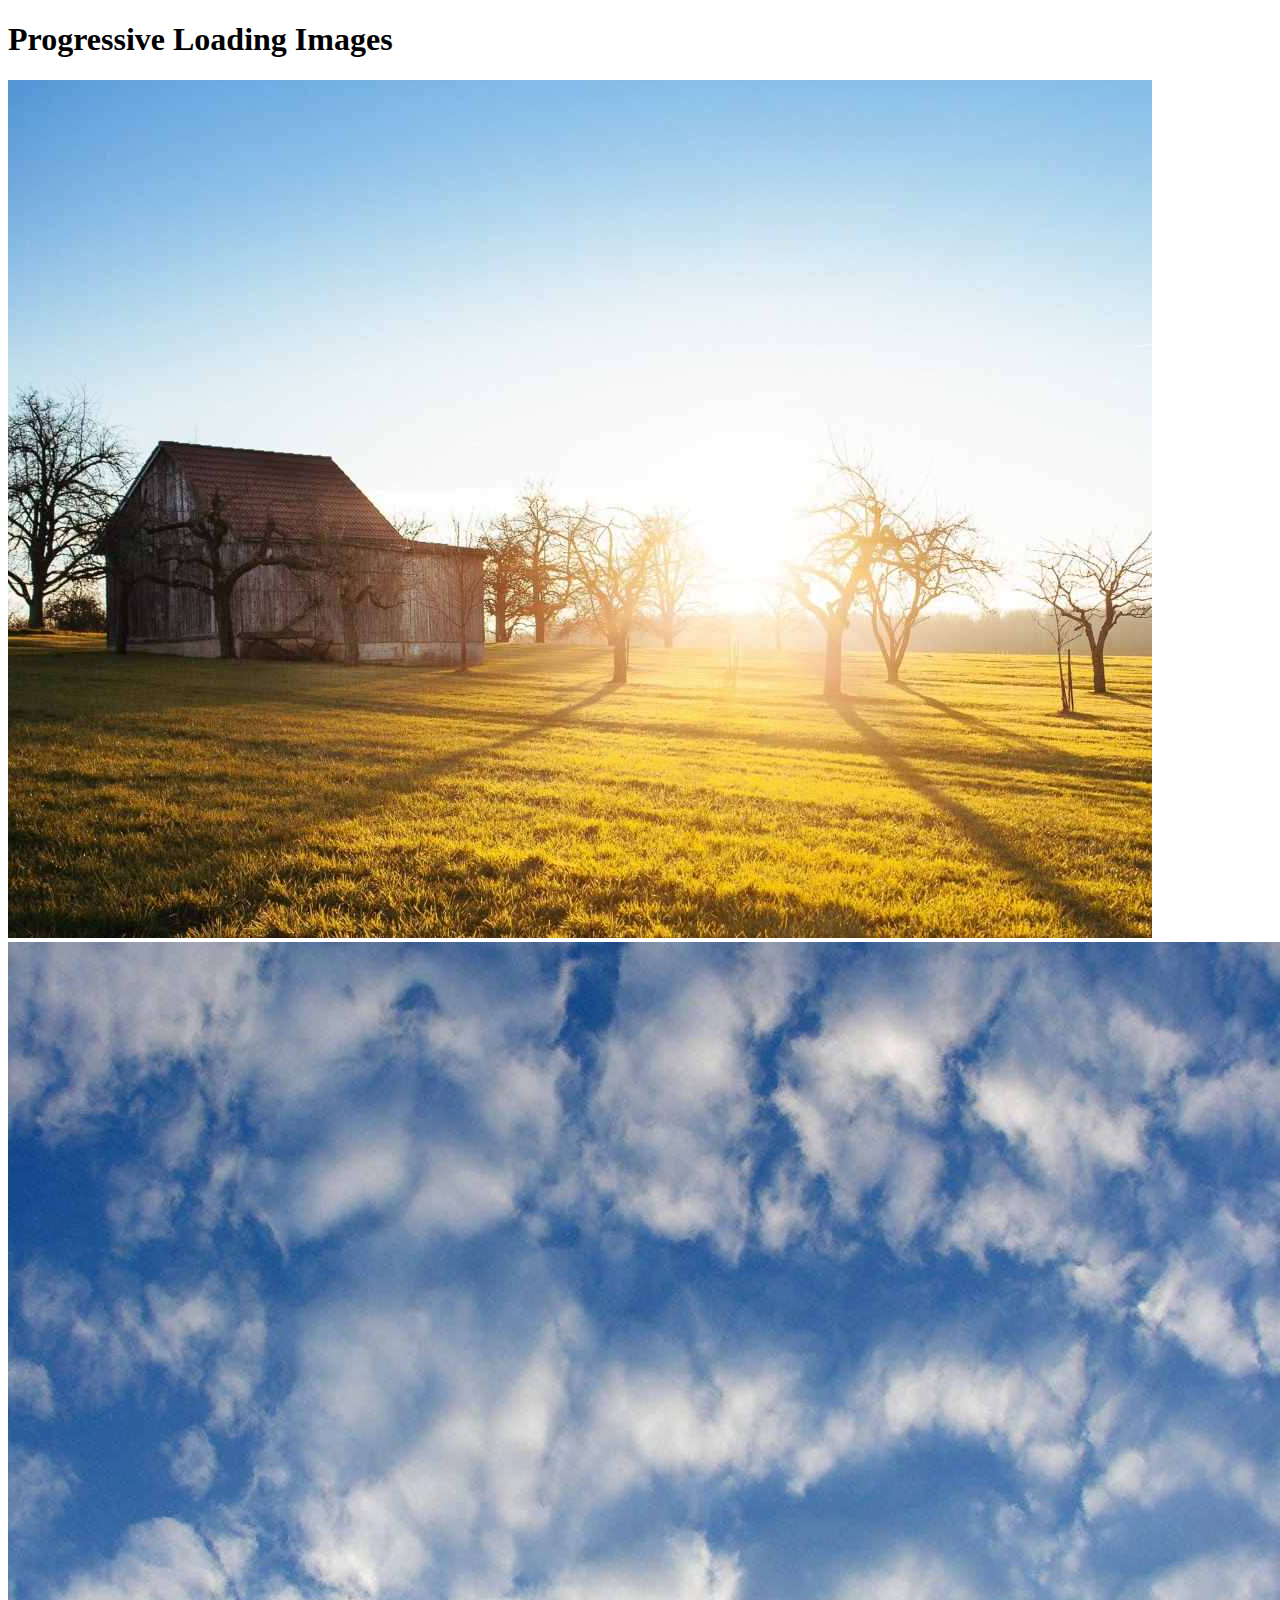
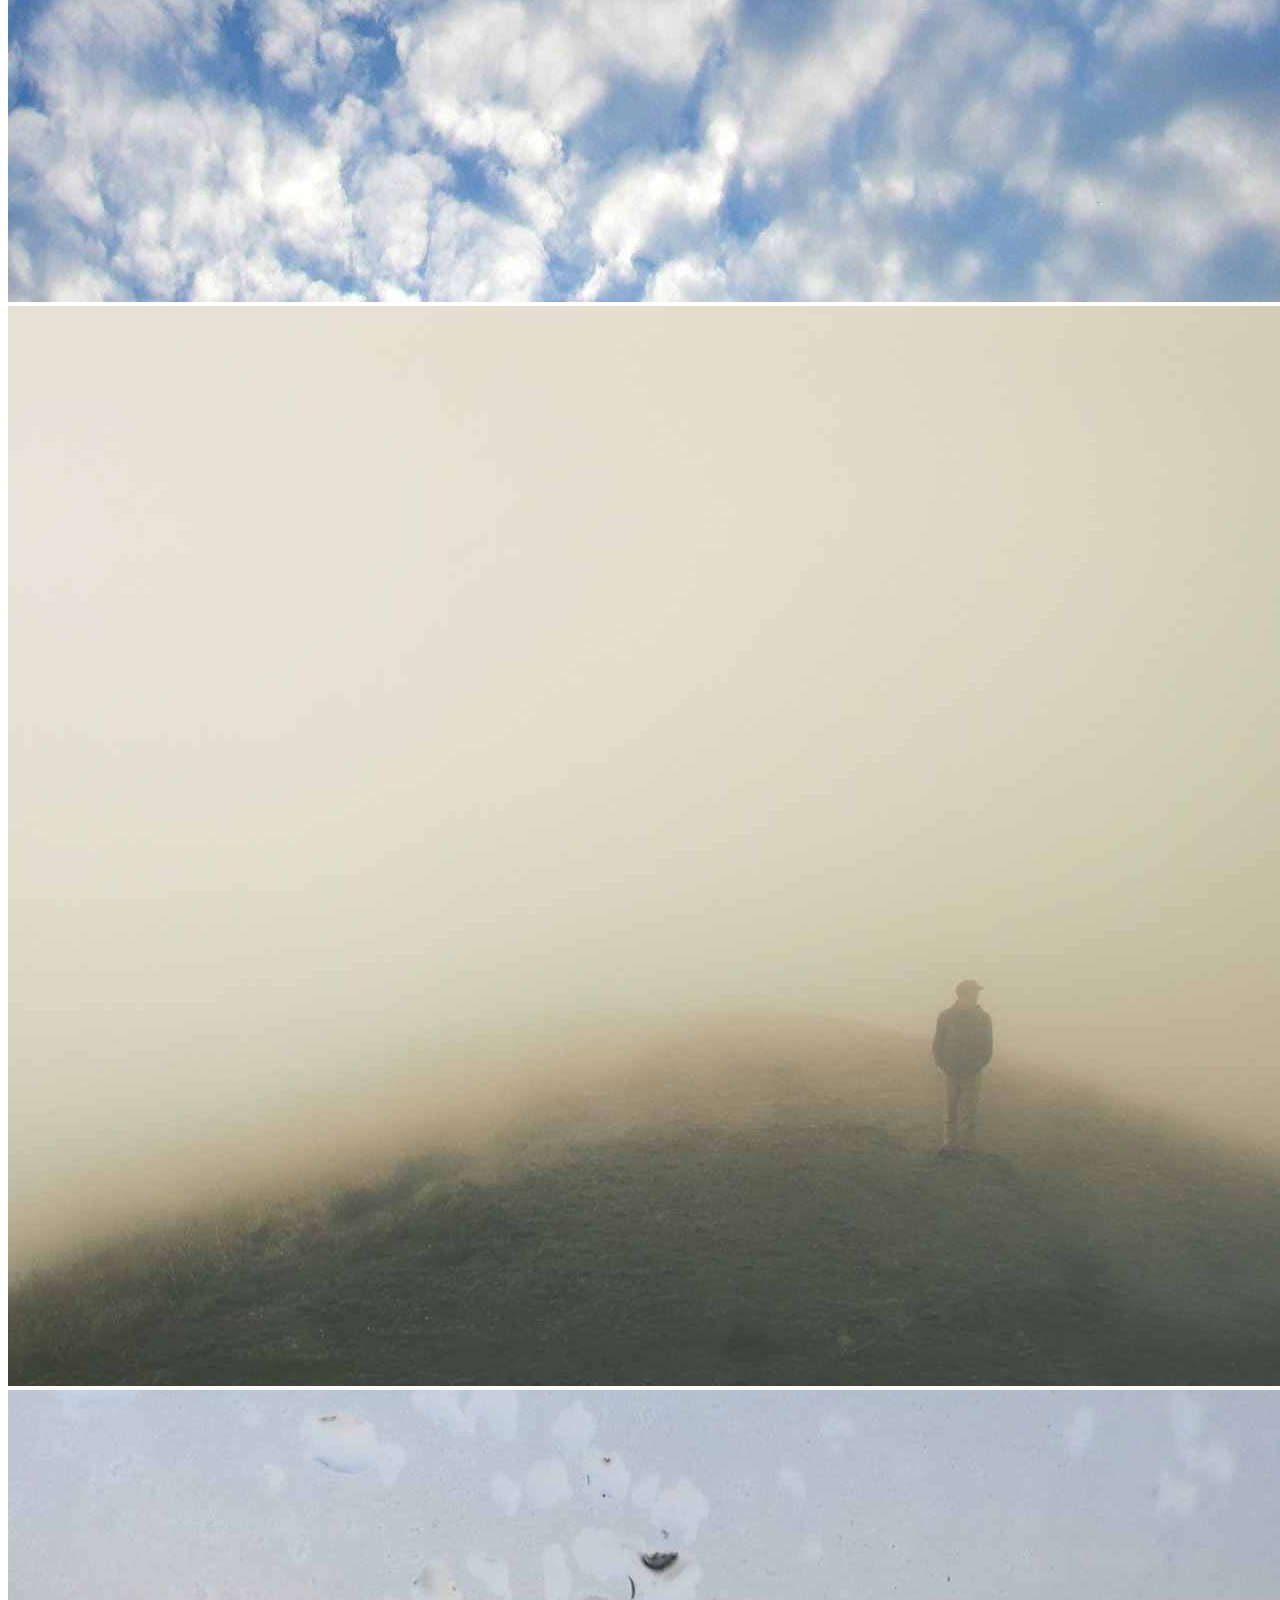
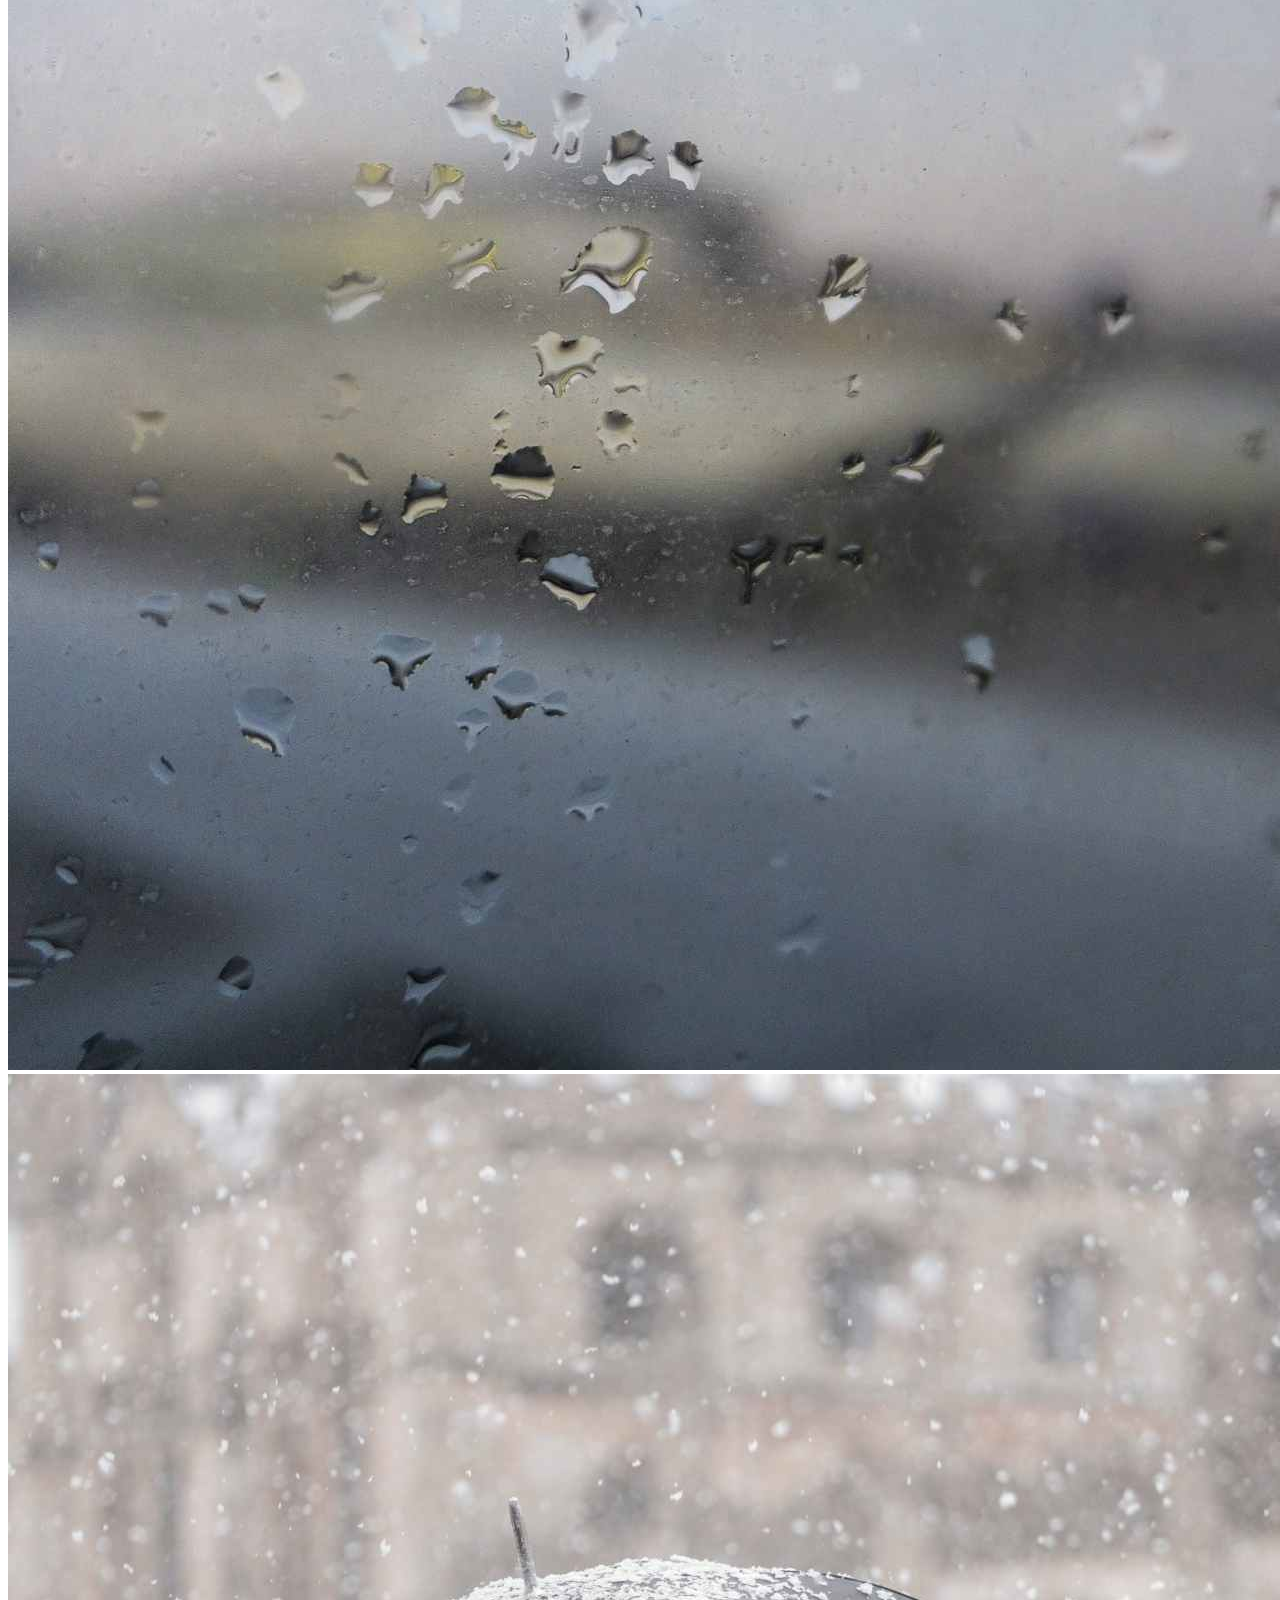
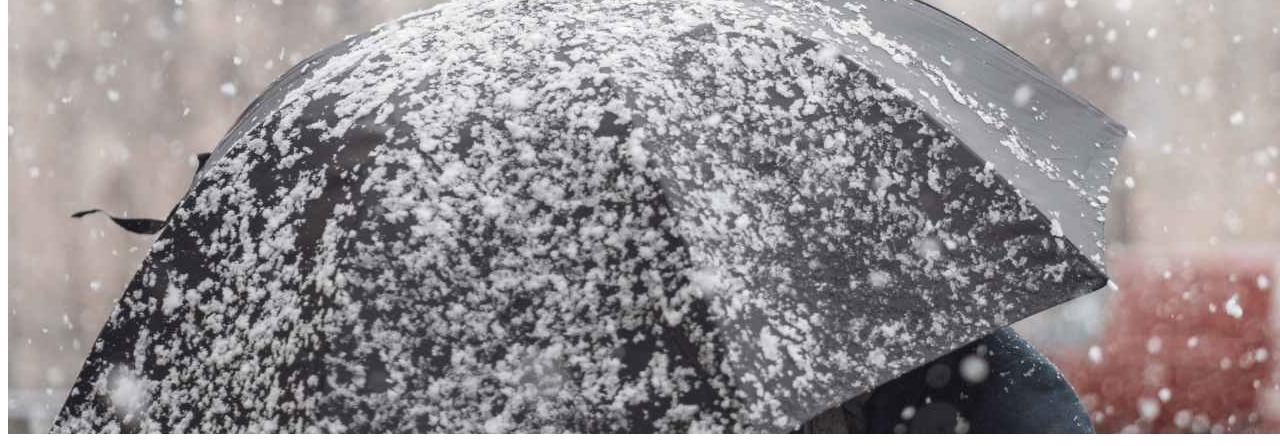
==== weather/weather-images.html @ 1266986e "progressive images page" ====
<!DOCTYPE html>
<html lang="en">
<head>
    <meta charset="utf-8">
    <meta name="viewport" content="width=device-width, initial-scale=1">
    <meta http-equiv="X-UA-Compatible" content="ie=edge">
    <meta name="author" content="Ashley Duke">
    <meta name="description" content="Progressive loading images assignment for Ashley Duke in CIT 230: Web Fronted Development at BYU-Idaho, 2020 Winter.">
    <title>Progressive Loading Images</title>
    <link rel="stylesheet" href="wi.css">
</head>
<body>
<header>
    <h1 id="title">Progressive Loading Images</h1>
</header>
<main>
<picture>
    <source srcset="/weather/clear-p.jpg" media="(min-width: 500px) and (max-width: 799px)">
    <source srcset="/weather/clear.jpg" media="(min-width: 800px)">
    <img src="/weather/placeholder.jpg" data-src="/weather/clear.jpg" alt="Clear Weather">
</picture>
<picture>
    <source srcset="/weather/clouds-p.jpg" media="(min-width: 500px) and (max-width: 799px)">
    <source srcset="/weather/clouds.jpg" media="(min-width: 800px)">
    <img src="/weather/placeholder.jpg" data-src="/weather/clouds.jpg" alt="Cloudy Weather">
</picture>
<picture>
    <source srcset="/weather/fog-p.jpg" media="(min-width: 500px) and (max-width: 799px)">
    <source srcset="/weather/fog.jpg" media="(min-width: 800px)">
    <img src="/weather/placeholder.jpg" data-src="/weather/fog.jpg" alt="Foggy Weather">
</picture>
<picture>
    <source srcset="/weather/rain-p.jpg" media="(min-width: 500px) and (max-width: 799px)">
    <source srcset="/weather/rain.jpg" media="(min-width: 800px)">
    <img src="/weather/placeholder.jpg" data-src="/weather/rain.jpg" alt="Rainy Weather">
</picture>
<picture>
    <source srcset="/weather/snow-p.jpg" media="(min-width: 500px) and (max-width: 799px)">
    <source srcset="/weather/snow.jpg" media="(min-width: 800px)">
    <img src="/weather/placeholder.jpg" data-src="/weather/snow.jpg" alt="Snowy Weather">
</picture>
</main>
<script src="wi.js"></script>
</body>
</html>
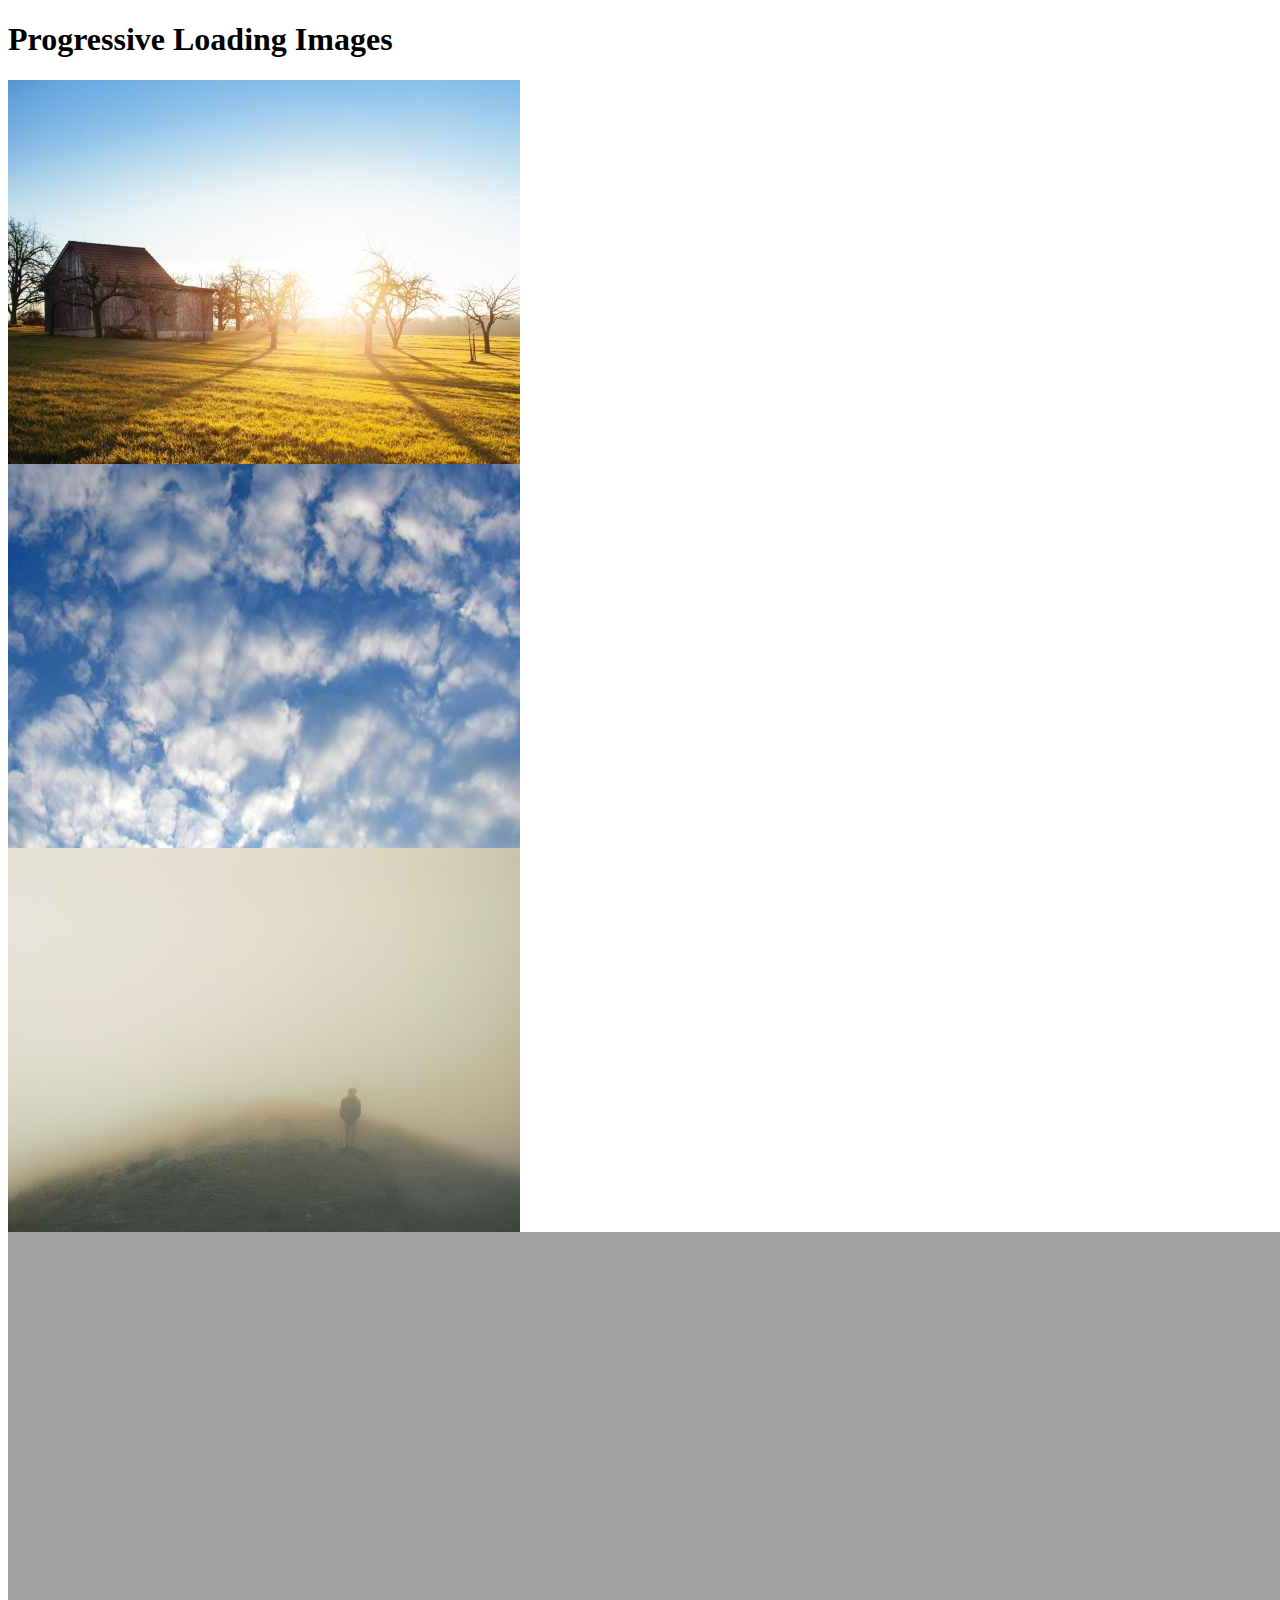
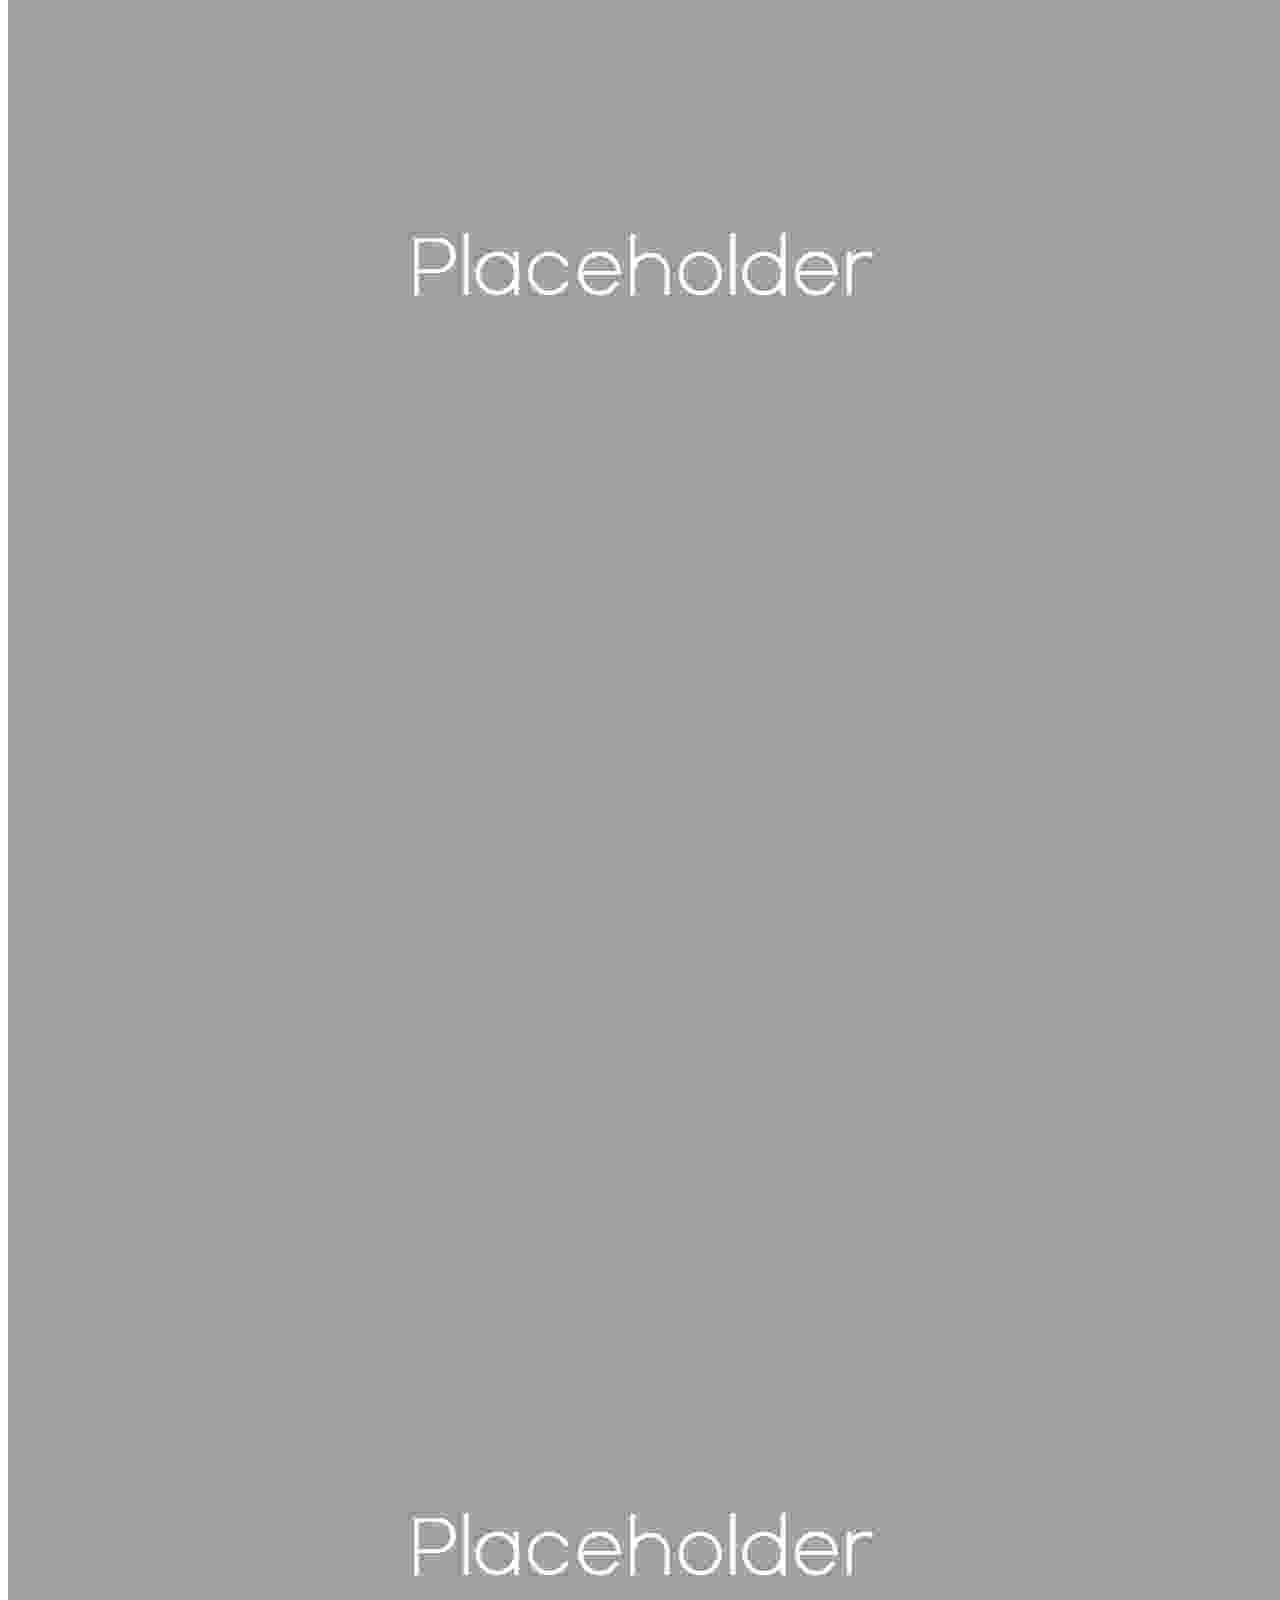
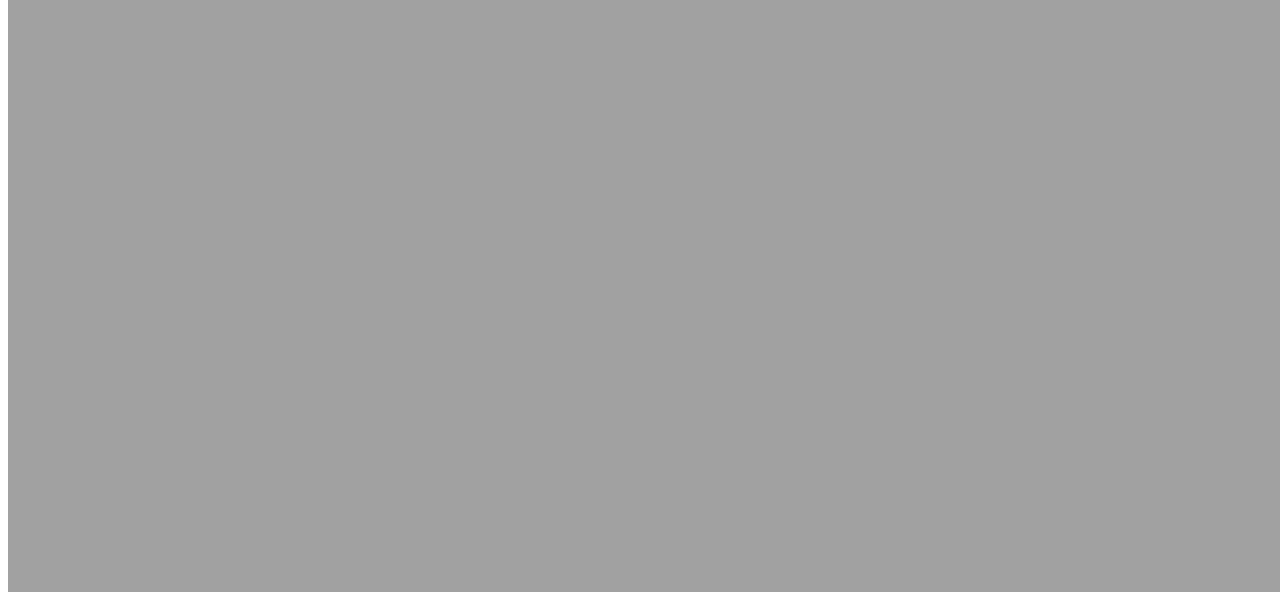
==== commit e2488102: "progressive images sizes" ====
--- a/weather/weather-images.html
+++ b/weather/weather-images.html
@@ -15,28 +15,23 @@
 </header>
 <main>
 <picture>
-    <source srcset="/weather/clear-p.jpg" media="(min-width: 500px) and (max-width: 799px)">
-    <source srcset="/weather/clear.jpg" media="(min-width: 800px)">
+    <source srcset="/weather/clear-p.jpg" media="(max-width: 800px)">
     <img src="/weather/placeholder.jpg" data-src="/weather/clear.jpg" alt="Clear Weather">
 </picture>
 <picture>
-    <source srcset="/weather/clouds-p.jpg" media="(min-width: 500px) and (max-width: 799px)">
-    <source srcset="/weather/clouds.jpg" media="(min-width: 800px)">
+    <source srcset="/weather/clouds-p.jpg" media="(max-width: 800px)">
     <img src="/weather/placeholder.jpg" data-src="/weather/clouds.jpg" alt="Cloudy Weather">
 </picture>
 <picture>
-    <source srcset="/weather/fog-p.jpg" media="(min-width: 500px) and (max-width: 799px)">
-    <source srcset="/weather/fog.jpg" media="(min-width: 800px)">
+    <source srcset="/weather/fog-p.jpg" media="(max-width: 800px)">
     <img src="/weather/placeholder.jpg" data-src="/weather/fog.jpg" alt="Foggy Weather">
 </picture>
 <picture>
-    <source srcset="/weather/rain-p.jpg" media="(min-width: 500px) and (max-width: 799px)">
-    <source srcset="/weather/rain.jpg" media="(min-width: 800px)">
+    <source srcset="/weather/rain-p.jpg" media="(max-width: 800px)">
     <img src="/weather/placeholder.jpg" data-src="/weather/rain.jpg" alt="Rainy Weather">
 </picture>
 <picture>
-    <source srcset="/weather/snow-p.jpg" media="(min-width: 500px) and (max-width: 799px)">
-    <source srcset="/weather/snow.jpg" media="(min-width: 800px)">
+    <source srcset="/weather/snow-p.jpg" media="(max-width: 800px)">
     <img src="/weather/placeholder.jpg" data-src="/weather/snow.jpg" alt="Snowy Weather">
 </picture>
 </main>
--- a/weather/wi.css
+++ b/weather/wi.css
@@ -0,0 +1,3 @@
+picture {
+    display: grid;
+}